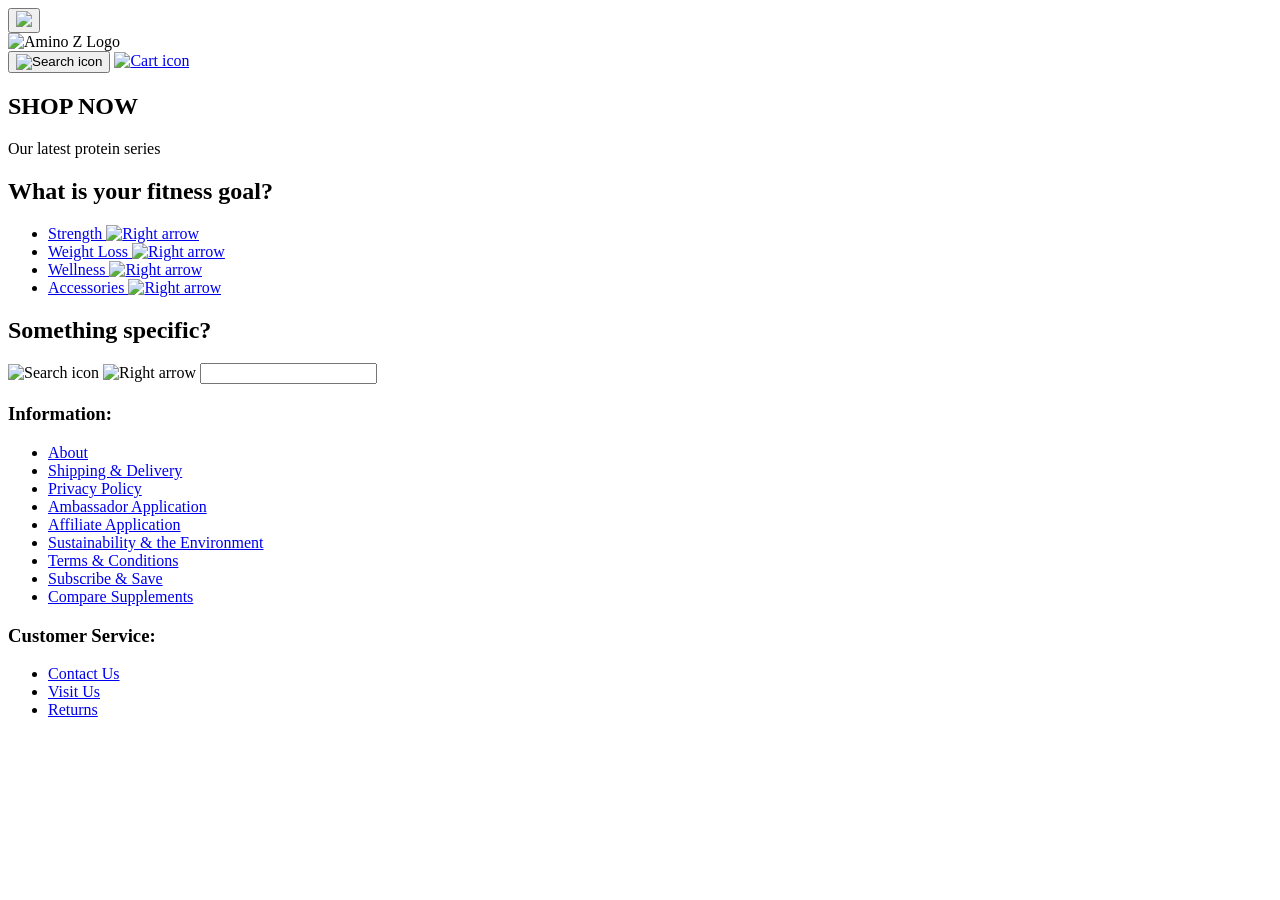
==== html/index.html @ d33c412c "added some images and icons for header and search bars" ====
<!DOCTYPE html>
<html lang="en">
<head>
    <meta charset="UTF-8">
    <meta name="viewport" content="width=device-width, initial-scale=1.0">
    <title>Amino Z</title>
    <!--<global.css, home.css js files>-->
</head>
<body>

    <!-- header -->
    <header>
        <nav>
            <button class="menu-toggle" aria-label="Open Menu">
                <img src="https://static.thenounproject.com/png/683452-200.png">
            </button>
            
            <div class="brand-logo">
                <img src="https://www.aminoz.com.au/media/buyshop/default/logo2604a.png" alt="Amino Z Logo">
            </div>

            <div class="header-controls">
                <button class="search-toggle" aria-label="Search">
                    <img src="https://cdn-icons-png.flaticon.com/512/54/54481.png" alt="Search icon" width="100">
                </button>
                <a href="cart.html" class="cart-link" aria-label="Cart">
                    <img src="https://assets.streamlinehq.com/image/private/w_300,h_300,ar_1/f_auto/v1/icons/all-3/shopping-cart-9xhllmo2cb79djc9j7b5kb.png/shopping-cart-pe974q2wd8bzu5cueg3qr.png?_a=DATAiZAAZAA0" alt="Cart icon" width="100">
                </a>
            </div>
        </nav>
    </header>

    <main>
        
        <!-- hero -->
        <section class="hero-banner">
            <!-- image link -->
            <h1>SHOP NOW</h1>
            <p>Our latest protein series</p>
        </section>

        <!-- goals -->
        <section class="fitness-goals">
            <h2>What is your fitness goal?</h2>
            
            <!-- background images in goals section -->
            <nav class="goal-links">
                <ul>
                    <li>
                        <a href="link to strenght category page">
                            Strength <span class="arrow-icon"> <img src = "https://www.shareicon.net/data/512x512/2015/12/06/683324_arrows_512x512.png" alt="Right arrow" width="10"></span>
                        </a>
                    </li>
                    <li>
                        <a href="link to weight loss category page">
                            Weight Loss <span class="arrow-icon"> <img src = "https://www.shareicon.net/data/512x512/2015/12/06/683324_arrows_512x512.png" alt="Right arrow" width="10"></span>
                        </a>
                    </li>
                    <li>
                        <a href="link to wellness category page">
                            Wellness <span class="arrow-icon"> <img src = "https://www.shareicon.net/data/512x512/2015/12/06/683324_arrows_512x512.png" alt="Right arrow" width="10"></span>
                        </a>
                    </li>
                    <li>
                        <a href="link to accessories category page">
                            Accessories <span class="arrow-icon"> <img src = "https://www.shareicon.net/data/512x512/2015/12/06/683324_arrows_512x512.png" alt="Right arrow" width="10"></span>
                        </a>
                    </li>
                </ul>
            </nav>
        </section>

        <!-- search section-->
        <section class="specific-search">
            <h2>Something specific?</h2>
            <form action="{search results page}" method="GET">
                <div class="search-input">
                    <span class="search-icon"><img src="https://cdn-icons-png.flaticon.com/512/54/54481.png" alt="Search icon" width="100"> <img src = "https://www.shareicon.net/data/512x512/2015/12/06/683324_arrows_512x512.png" alt="Right arrow" width="1"></span>
                    <input type="text" name="query" placeholder="" aria-label="Search for something specific">
                </div>
            </form>
        </section>

    </main>

    <!-- footer -->
    <footer>
        <div class="footer-section">
            
            <!-- info -->
            <div class="info-column">
                <h3>Information:</h3>
                <ul>
                    <li><a href="{about link}">About</a></li>
                    <li><a href="{shipping link}">Shipping & Delivery</a></li>
                    <li><a href="{privacy link}">Privacy Policy</a></li>
                    <li><a href="{ambassador link}">Ambassador Application</a></li>
                    <li><a href="{affiliate link}">Affiliate Application</a></li>
                    <li><a href="{sustainability link}">Sustainability & the Environment</a></li>
                    <li><a href="{terms link}">Terms & Conditions</a></li>
                    <li><a href="{subscribe link}">Subscribe & Save</a></li>
                    <li><a href="{compare link}">Compare Supplements</a></li>
                </ul>
            </div>

            <!-- customer service -->
            <div class="footer-column">
                <h3>Customer Service:</h3>
                <ul>
                    <li><a href="{contact link}">Contact Us</a></li>
                    <li><a href="{visit link}">Visit Us</a></li>
                    <li><a href="{returns link}">Returns</a></li>
                </ul>
            </div>

        </div>
    </footer>

</body>
</html>
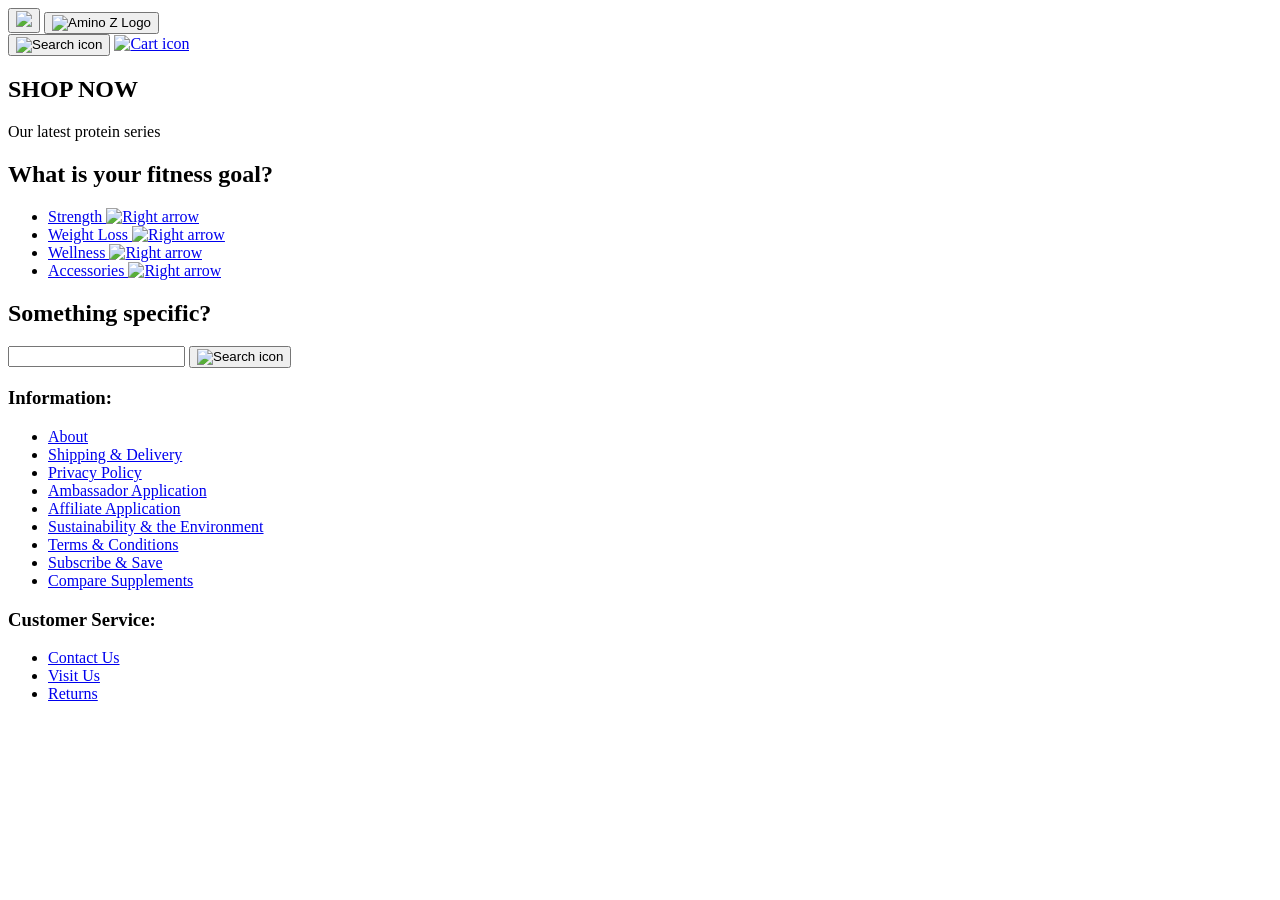
==== commit cbdb908a: "added search and result page html, will update later to refine when css and js scripts are written" ====
--- a/html/index.html
+++ b/html/index.html
@@ -3,7 +3,7 @@
 <head>
     <meta charset="UTF-8">
     <meta name="viewport" content="width=device-width, initial-scale=1.0">
-    <title>Amino Z</title>
+    <title>Amino Z-homepage</title>
     <!--<global.css, home.css js files>-->
 </head>
 <body>
@@ -15,9 +15,9 @@
                 <img src="https://static.thenounproject.com/png/683452-200.png">
             </button>
             
-            <div class="brand-logo">
+            <button class="brand-logo" aria-label="Home">
                 <img src="https://www.aminoz.com.au/media/buyshop/default/logo2604a.png" alt="Amino Z Logo">
-            </div>
+            </button>
 
             <div class="header-controls">
                 <button class="search-toggle" aria-label="Search">
@@ -75,11 +75,15 @@
             <h2>Something specific?</h2>
             <form action="{search results page}" method="GET">
                 <div class="search-input">
-                    <span class="search-icon"><img src="https://cdn-icons-png.flaticon.com/512/54/54481.png" alt="Search icon" width="100"> <img src = "https://www.shareicon.net/data/512x512/2015/12/06/683324_arrows_512x512.png" alt="Right arrow" width="1"></span>
                     <input type="text" name="query" placeholder="" aria-label="Search for something specific">
+                    <button type="submit" aria-label="Submit search">
+                        <img src="https://cdn-icons-png.flaticon.com/512/54/54481.png" alt="Search icon" width="10">
+                    </button>
                 </div>
             </form>
         </section>
+
+        
 
     </main>
 
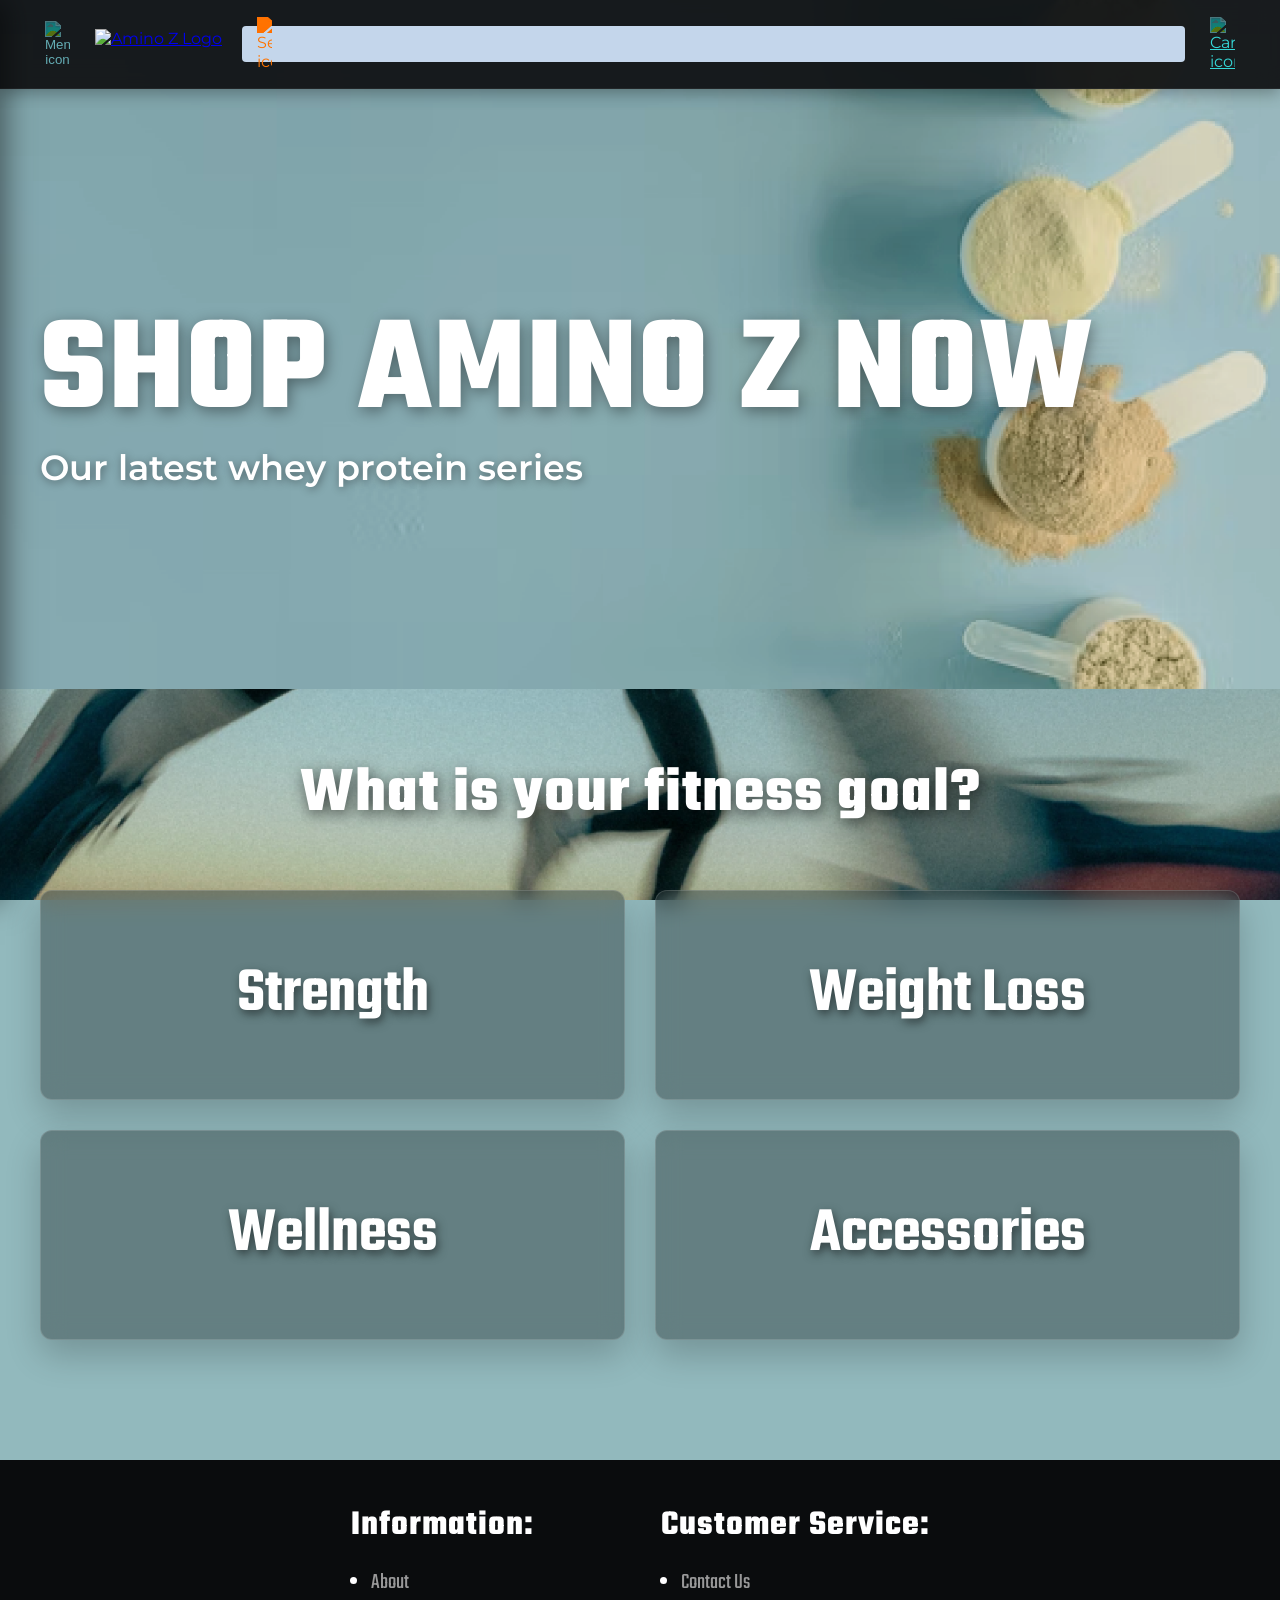
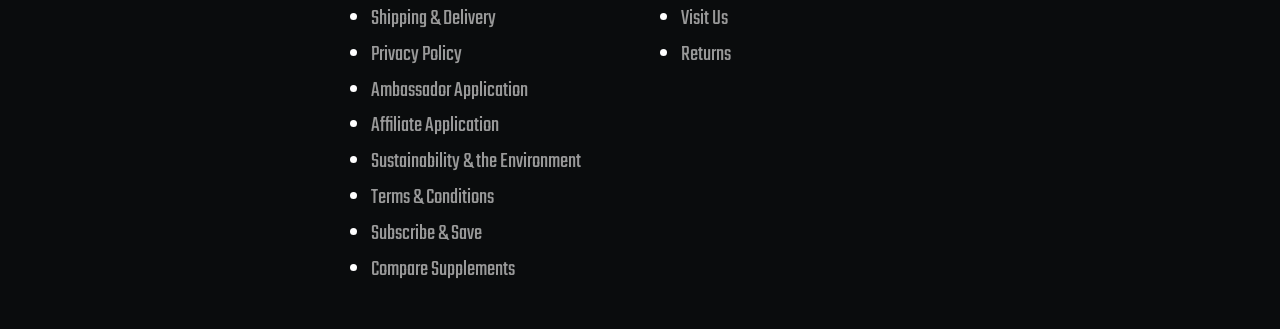
==== commit 8e2f38cb: "final site" ====
--- a/html/index.html
+++ b/html/index.html
@@ -3,122 +3,111 @@
 <head>
     <meta charset="UTF-8">
     <meta name="viewport" content="width=device-width, initial-scale=1.0">
-    <title>Amino Z-homepage</title>
-    <!--<global.css, home.css js files>-->
+    <title>Amino Z - Homepage</title>
+    <link rel="stylesheet" href="../css/global.css">
+    <link rel="stylesheet" href="../css/homepage.css">
 </head>
-<body>
 
-    <!-- header -->
+<body> 
+<div class="menu-overlay" id="menu-overlay"></div>
+
+    <aside class="side-menu" id="side-menu">
+        <div class="side-menu-header">
+            <img src="https://www.aminoz.com.au/media/buyshop/default/logo2604a.png" alt="Amino Z Logo" class="side-menu-logo">
+            <button type="button" class="close-menu-btn" id="close-menu-btn" aria-label="Close menu">✕</button>
+        </div>
+        <nav class="side-menu-nav">
+            <a href="homepage.html">Home</a>
+            <a href="results.html">Shop All Protein</a>
+            <a href="results.html">Pre-Workout</a>
+            <a href="results.html">Vitamins & Wellness</a>
+            <a href="search.html">Search Products</a>
+            <a href="cart.html">Your Cart</a>
+        </nav>
+    </aside>
+
     <header>
-        <nav>
+        <nav aria-label="Main Navigation" class="top-nav-bar">
             <button class="menu-toggle" aria-label="Open Menu">
-                <img src="https://static.thenounproject.com/png/683452-200.png">
+                <img src="https://static.thenounproject.com/png/683452-200.png" alt="Menu icon">
             </button>
             
-            <button class="brand-logo" aria-label="Home">
+            <a href="homepage.html" class="brand-logo" aria-label="Home">
                 <img src="https://www.aminoz.com.au/media/buyshop/default/logo2604a.png" alt="Amino Z Logo">
-            </button>
+            </a>
 
-            <div class="header-controls">
-                <button class="search-toggle" aria-label="Search">
-                    <img src="https://cdn-icons-png.flaticon.com/512/54/54481.png" alt="Search icon" width="100">
-                </button>
-                <a href="cart.html" class="cart-link" aria-label="Cart">
-                    <img src="https://assets.streamlinehq.com/image/private/w_300,h_300,ar_1/f_auto/v1/icons/all-3/shopping-cart-9xhllmo2cb79djc9j7b5kb.png/shopping-cart-pe974q2wd8bzu5cueg3qr.png?_a=DATAiZAAZAA0" alt="Cart icon" width="100">
-                </a>
+            <div class="header-search-container">
+                <img src="https://cdn-icons-png.flaticon.com/512/54/54481.png" alt="Search icon" class="search-glass-icon">
+                <input type="text" placeholder="" aria-label="Search">
             </div>
+            
+            <a href="cart.html" class="cart-link" aria-label="Cart">
+                <div class="cart-icon-wrapper">
+                    <img src="https://assets.streamlinehq.com/image/private/w_300,h_300,ar_1/f_auto/v1/icons/all-3/shopping-cart-9xhllmo2cb79djc9j7b5kb.png/shopping-cart-pe974q2wd8bzu5cueg3qr.png?_a=DATAiZAAZAA0" alt="Cart icon">
+                    <span class="cart-badge" id="cart-badge">0</span>
+                </div>
+            </a>
         </nav>
     </header>
 
     <main>
-        
-        <!-- hero -->
         <section class="hero-banner">
-            <!-- image link -->
-            <h1>SHOP NOW</h1>
-            <p>Our latest protein series</p>
+            <div class="content-wrapper">
+                <a href="results.html" class="shop-now-link">
+                    <h1>SHOP AMINO Z NOW</h1>
+                    <p>Our latest whey protein series</p>
+                </a>
+            </div>
         </section>
 
-        <!-- goals -->
         <section class="fitness-goals">
-            <h2>What is your fitness goal?</h2>
-            
-            <!-- background images in goals section -->
-            <nav class="goal-links">
+            <div class="content-wrapper">
+                <h2>What is your fitness goal?</h2>
+                
+                <nav aria-label="Fitness Goals">
+                    <div class="goal-grid">
+                        <a href="results.html" class="fade-up-item">Strength</a>
+                        <a href="results.html" class="fade-up-item">Weight Loss</a>
+                        <a href="results.html" class="fade-up-item">Wellness</a>
+                        <a href="results.html" class="fade-up-item">Accessories</a>
+                    </div>
+                </nav>
+            </div>
+        </section>
+    </main>
+
+    <footer>
+        <div class="footer-section">
+            <nav class="info-column" aria-label="Information Links">
+                <h3>Information:</h3>
                 <ul>
-                    <li>
-                        <a href="link to strenght category page">
-                            Strength <span class="arrow-icon"> <img src = "https://www.shareicon.net/data/512x512/2015/12/06/683324_arrows_512x512.png" alt="Right arrow" width="10"></span>
-                        </a>
-                    </li>
-                    <li>
-                        <a href="link to weight loss category page">
-                            Weight Loss <span class="arrow-icon"> <img src = "https://www.shareicon.net/data/512x512/2015/12/06/683324_arrows_512x512.png" alt="Right arrow" width="10"></span>
-                        </a>
-                    </li>
-                    <li>
-                        <a href="link to wellness category page">
-                            Wellness <span class="arrow-icon"> <img src = "https://www.shareicon.net/data/512x512/2015/12/06/683324_arrows_512x512.png" alt="Right arrow" width="10"></span>
-                        </a>
-                    </li>
-                    <li>
-                        <a href="link to accessories category page">
-                            Accessories <span class="arrow-icon"> <img src = "https://www.shareicon.net/data/512x512/2015/12/06/683324_arrows_512x512.png" alt="Right arrow" width="10"></span>
-                        </a>
-                    </li>
+                    <li><a href="#">About</a></li>
+                    <li><a href="#">Shipping & Delivery</a></li>
+                    <li><a href="#">Privacy Policy</a></li>
+                    <li><a href="#">Ambassador Application</a></li>
+                    <li><a href="#">Affiliate Application</a></li>
+                    <li><a href="#">Sustainability & the Environment</a></li>
+                    <li><a href="#">Terms & Conditions</a></li>
+                    <li><a href="#">Subscribe & Save</a></li>
+                    <li><a href="#">Compare Supplements</a></li>
                 </ul>
             </nav>
-        </section>
 
-        <!-- search section-->
-        <section class="specific-search">
-            <h2>Something specific?</h2>
-            <form action="{search results page}" method="GET">
-                <div class="search-input">
-                    <input type="text" name="query" placeholder="" aria-label="Search for something specific">
-                    <button type="submit" aria-label="Submit search">
-                        <img src="https://cdn-icons-png.flaticon.com/512/54/54481.png" alt="Search icon" width="10">
-                    </button>
-                </div>
-            </form>
-        </section>
-
-        
-
-    </main>
-
-    <!-- footer -->
-    <footer>
-        <div class="footer-section">
-            
-            <!-- info -->
-            <div class="info-column">
-                <h3>Information:</h3>
-                <ul>
-                    <li><a href="{about link}">About</a></li>
-                    <li><a href="{shipping link}">Shipping & Delivery</a></li>
-                    <li><a href="{privacy link}">Privacy Policy</a></li>
-                    <li><a href="{ambassador link}">Ambassador Application</a></li>
-                    <li><a href="{affiliate link}">Affiliate Application</a></li>
-                    <li><a href="{sustainability link}">Sustainability & the Environment</a></li>
-                    <li><a href="{terms link}">Terms & Conditions</a></li>
-                    <li><a href="{subscribe link}">Subscribe & Save</a></li>
-                    <li><a href="{compare link}">Compare Supplements</a></li>
-                </ul>
-            </div>
-
-            <!-- customer service -->
-            <div class="footer-column">
+            <nav class="footer-column" aria-label="Customer Service Links">
                 <h3>Customer Service:</h3>
                 <ul>
-                    <li><a href="{contact link}">Contact Us</a></li>
-                    <li><a href="{visit link}">Visit Us</a></li>
-                    <li><a href="{returns link}">Returns</a></li>
+                    <li><a href="#">Contact Us</a></li>
+                    <li><a href="#">Visit Us</a></li>
+                    <li><a href="#">Returns</a></li>
                 </ul>
-            </div>
-
+            </nav>
         </div>
     </footer>
 
+    <script src="../js/global.js"></script>
+    <script src="../js/homepage.js"></script>
 </body>
-</html>+</html>
+
+
+
--- a/css/global.css
+++ b/css/global.css
@@ -0,0 +1,317 @@
+@import url('https://fonts.googleapis.com/css2?family=Montserrat:wght@400;500;600;700;900&family=Teko:wght@400;600;700&display=swap');
+
+:root {
+    --bg-dark: #0a0c0d;
+    --brand-orange: #ff6a00;
+    --brand-teal: #85a5a6;
+    --text-light: #ffffff;
+    
+    --filter-teal: invert(68%) sepia(13%) saturate(1142%) hue-rotate(137deg) brightness(91%) contrast(85%);
+    --filter-orange: invert(48%) sepia(95%) saturate(2811%) hue-rotate(359deg) brightness(101%) contrast(106%);
+}
+
+* {
+    box-sizing: border-box;
+}
+
+body {
+    margin: 0;
+    font-family: 'Montserrat', sans-serif;
+}
+
+header {
+    padding: 12px 30px; 
+    background-color: rgba(17, 20, 22, 0.95); 
+    backdrop-filter: blur(10px);
+    -webkit-backdrop-filter: blur(10px);
+    border-bottom: 1px solid rgba(255, 255, 255, 0.05);
+    box-shadow: 0 4px 15px rgba(0, 0, 0, 0.3); 
+    position: sticky;
+    top: 0;
+    z-index: 1000;
+}
+
+.top-nav-bar {
+    display: flex;
+    justify-content: space-between;
+    align-items: center;
+    gap: 20px; 
+    max-width: 1200px; 
+    margin: 0 auto;
+}
+
+.brand-logo img {
+    height: 30px; 
+    display: block;
+}
+
+.menu-toggle, .cart-link {
+    background: transparent;
+    border: none;
+    padding: 5px; 
+    cursor: pointer;
+    display: flex;
+    align-items: center;
+    justify-content: center;
+}
+
+.menu-toggle img, .cart-link img {
+    width: 25px;
+    filter: var(--filter-teal);
+    transition: transform 0.2s ease, filter 0.2s ease;
+}
+
+.menu-toggle:hover img, .cart-link:hover img {
+    transform: scale(1.1);
+    filter: var(--filter-orange);
+}
+
+.header-search-container {
+    flex-grow: 1; 
+    background-color: #c4d6eb; 
+    display: flex;
+    align-items: center;
+    padding: 5px 15px; 
+    border-radius: 4px; 
+    height: 36px; 
+}
+
+.search-glass-icon {
+    width: 15px !important; 
+    filter: var(--filter-orange); 
+    margin-right: 10px; 
+    cursor: pointer;
+    transition: transform 0.2s ease, filter 0.2s ease; 
+}
+
+.search-glass-icon:hover {
+    transform: scale(1.15);
+    filter: var(--filter-teal); 
+}
+
+.header-search-container input {
+    background: transparent;
+    border: none;
+    outline: none;
+    width: 100%;
+    color: #111;
+    font-family: 'Montserrat', sans-serif; 
+    font-weight: 600;
+}
+
+footer {
+    background-color: #0a0c0d;
+    padding: 40px 20px;
+}
+
+.footer-section {
+    display: flex;
+    justify-content: center; 
+    gap: 80px; 
+    font-family: 'Teko', sans-serif;
+}
+
+.footer-section h3 {
+    font-size: 2.2rem;
+    letter-spacing: 1px;
+    margin-top: 0;
+    margin-bottom: 15px;
+    color: white;
+}
+
+.info-column ul, 
+.footer-column ul {
+    list-style-type: disc; 
+    padding-left: 20px;    
+    color: white;   
+    font-size: 1.4rem;
+    line-height: 1.6;
+    margin: 0;
+}
+
+.footer-section a {
+    color: #999;
+    text-decoration: none;
+    transition: color 0.3s ease;
+}
+
+.footer-section a:hover {
+    color: var(--brand-orange);
+}
+
+.cart-icon-wrapper {
+    position: relative;
+    display: flex;
+    align-items: center;
+    justify-content: center;
+}
+
+.cart-badge {
+    position: absolute;
+    top: -6px;
+    right: -10px;
+    background-color: var(--brand-orange);
+    color: white;
+    font-family: 'Montserrat', sans-serif;
+    font-size: 0.75rem;
+    font-weight: 700;
+    min-width: 20px;
+    height: 20px;
+    display: flex;
+    align-items: center;
+    justify-content: center;
+    border-radius: 20px;
+    border: 2px solid #111416; 
+    transition: transform 0.2s cubic-bezier(0.175, 0.885, 0.32, 1.275), opacity 0.2s ease;
+    opacity: 0;
+    transform: scale(0);
+    padding: 0 4px;
+}
+
+.cart-badge.visible {
+    opacity: 1;
+    transform: scale(1);
+}
+
+.cart-badge.bump {
+    transform: scale(1.3);
+}
+
+.menu-overlay {
+    position: fixed;
+    top: 0; 
+    left: 0; 
+    width: 100vw; 
+    height: 100vh;
+    background: rgba(0, 0, 0, 0.6);
+    backdrop-filter: blur(4px);
+    -webkit-backdrop-filter: blur(4px);
+    z-index: 10000;
+    opacity: 0;
+    pointer-events: none;
+    transition: opacity 0.3s ease;
+}
+
+.menu-overlay.open {
+    opacity: 1;
+    pointer-events: auto;
+}
+
+.side-menu {
+    position: fixed;
+    top: 0; 
+    left: 0; 
+    width: 320px; 
+    max-width: 85vw; 
+    height: 100vh;
+    background-color: #1a1e21;
+    z-index: 10001;
+    transform: translateX(-100%);
+    transition: transform 0.4s cubic-bezier(0.16, 1, 0.3, 1);
+    display: flex;
+    flex-direction: column;
+    box-shadow: 5px 0 30px rgba(0, 0, 0, 0.5);
+}
+
+.side-menu.open {
+    transform: translateX(0);
+}
+
+.side-menu-header {
+    display: flex;
+    justify-content: space-between;
+    align-items: center;
+    padding: 25px 30px;
+    border-bottom: 1px solid rgba(255, 255, 255, 0.05);
+}
+
+.side-menu-logo {
+    height: 25px;
+}
+
+.close-menu-btn {
+    background: none; 
+    border: none; 
+    color: white;
+    font-size: 1.5rem; 
+    cursor: pointer; 
+    transition: color 0.2s ease, transform 0.2s ease;
+    padding: 5px;
+}
+
+.close-menu-btn:hover {
+    color: var(--brand-orange);
+    transform: scale(1.1);
+}
+
+.side-menu-nav {
+    display: flex; 
+    flex-direction: column; 
+    padding: 20px 0;
+    overflow-y: auto;
+}
+
+.side-menu-nav a {
+    color: white; 
+    text-decoration: none; 
+    font-family: 'Teko', sans-serif;
+    font-size: 2.2rem; 
+    padding: 15px 30px; 
+    letter-spacing: 1px;
+    border-left: 0px solid var(--brand-orange);
+    transition: all 0.3s ease;
+}
+
+.side-menu-nav a:hover {
+    background: rgba(255, 106, 0, 0.05); 
+    color: var(--brand-orange);
+    padding-left: 40px;
+    border-left: 4px solid var(--brand-orange);
+}
+
+@media (max-width: 768px) {
+    header {
+        padding: 12px 20px;
+    }
+    
+    .top-nav-bar {
+        flex-wrap: nowrap; 
+        gap: 15px;
+    }
+    
+    .brand-logo img {
+        height: 24px;
+    }
+    
+    .header-search-container {
+        flex-grow: 0;
+        margin-left: auto; 
+        background-color: transparent;
+        padding: 0;
+    }
+    
+    .header-search-container input {
+        display: none; 
+    }
+    
+    .search-glass-icon {
+        width: 20px !important; 
+        margin-right: 0;
+    }
+    
+    .footer-section {
+        flex-direction: column;
+        gap: 30px;
+        align-items: flex-start;
+        padding-left: 10px;
+    }
+    
+    .footer-section h3 {
+        font-size: 2rem;
+        margin-bottom: 5px;
+    }
+    
+    .side-menu {
+        width: 85vw;
+    }
+}
--- a/css/homepage.css
+++ b/css/homepage.css
@@ -0,0 +1,169 @@
+body {
+    margin: 0;
+    background-color: #92b9bd;
+    background-image: url('../assets/hero.png');
+    background-size: cover;
+    background-position: center;
+    background-attachment: fixed;
+    color: var(--text-light);
+    font-family: 'Montserrat', sans-serif;
+}
+
+.content-wrapper {
+    max-width: 1200px;
+    margin: 0 auto;
+    width: 100%;
+}
+
+.hero-banner {
+    padding: 120px 30px 60px 30px;
+    min-height: 600px;
+    display: flex;
+    flex-direction: column;
+    justify-content: center;
+}
+
+.shop-now-link {
+    text-decoration: none;
+    display: inline-block;
+    transition: transform 0.3s ease;
+}
+
+.shop-now-link:hover {
+    transform: scale(1.02);
+}
+
+.hero-banner h1 {
+    font-family: 'Teko', sans-serif;
+    font-size: 8.5rem;
+    text-transform: uppercase;
+    color: #ffffff;
+    margin: 0;
+    font-weight: 700;
+    letter-spacing: 2px;
+    line-height: 0.9;
+    text-shadow: 2px 4px 15px rgba(0, 0, 0, 0.4);
+}
+
+.hero-banner p {
+    color: #ffffff;
+    font-size: 2.2rem;
+    margin-top: 10px;
+    font-weight: 600;
+    text-shadow: 1px 2px 8px rgba(0, 0, 0, 0.4);
+}
+
+.fitness-goals {
+    background-image: url('../assets/section.png');
+    background-size: cover;
+    background-position: center;
+    background-attachment: fixed;
+    padding: 60px 30px 120px 30px;
+    text-align: center;
+}
+
+.fitness-goals h2 {
+    font-family: 'Teko', sans-serif;
+    color: #ffffff;
+    margin: 0 0 50px 0;
+    font-size: 4rem;
+    font-weight: 700;
+    letter-spacing: 1px;
+    text-shadow: 2px 4px 15px rgba(0, 0, 0, 0.6);
+}
+
+.goal-grid {
+    display: grid;
+    grid-template-columns: 1fr 1fr;
+    grid-template-rows: 1fr 1fr;
+    gap: 30px;
+    max-width: 1200px;
+    margin: 0 auto;
+    height: 450px;
+}
+
+.goal-grid a {
+    display: flex;
+    justify-content: center;
+    align-items: center;
+    width: 100%;
+    height: 100%;
+    font-family: 'Teko', sans-serif;
+    text-decoration: none;
+    color: white;
+    font-size: 4rem;
+    font-weight: 600;
+    line-height: 1;
+    text-shadow: 2px 4px 10px rgba(0, 0, 0, 0.5);
+    background: rgba(17, 20, 22, 0.35);
+    backdrop-filter: blur(12px);
+    -webkit-backdrop-filter: blur(12px);
+    border: 1px solid rgba(255, 255, 255, 0.15);
+    border-radius: 12px;
+    box-shadow: 0 15px 35px rgba(0, 0, 0, 0.2);
+    transition: all 0.4s ease;
+}
+
+.goal-grid a:hover {
+    color: var(--brand-orange);
+    background: rgba(17, 20, 22, 0.75);
+    border-color: var(--brand-orange);
+    transform: translateY(-8px);
+    box-shadow: 0 20px 40px rgba(0, 0, 0, 0.4);
+    text-shadow: 0 0 15px rgba(255, 106, 0, 0.5);
+}
+
+.fade-up-item {
+    opacity: 0;
+    transform: translateY(30px);
+    transition: opacity 0.8s ease, transform 0.8s ease;
+}
+
+.fade-up-item.visible {
+    opacity: 1;
+    transform: translateY(0);
+}
+
+@media (max-width: 768px) {
+    body {
+        background-position: 85% top;
+    }
+    
+    .hero-banner {
+        padding: 40px 20px; 
+        min-height: 450px;
+        align-items: center; 
+        text-align: center;
+        justify-content: center; 
+    }
+    
+    .hero-banner h1 {
+        font-size: 4.5rem;
+        letter-spacing: 1px;
+    }
+    
+    .hero-banner p {
+        font-size: 1.5rem;
+    }
+    
+    .fitness-goals {
+        padding: 60px 20px;
+    }
+    
+    .fitness-goals h2 {
+        font-size: 3rem;
+        margin-bottom: 30px;
+    }
+    
+    .goal-grid {
+        grid-template-columns: 1fr;
+        grid-template-rows: auto;
+        height: auto;
+        gap: 15px;
+    }
+    
+    .goal-grid a {
+        height: 120px;
+        font-size: 3rem;
+    }
+}
